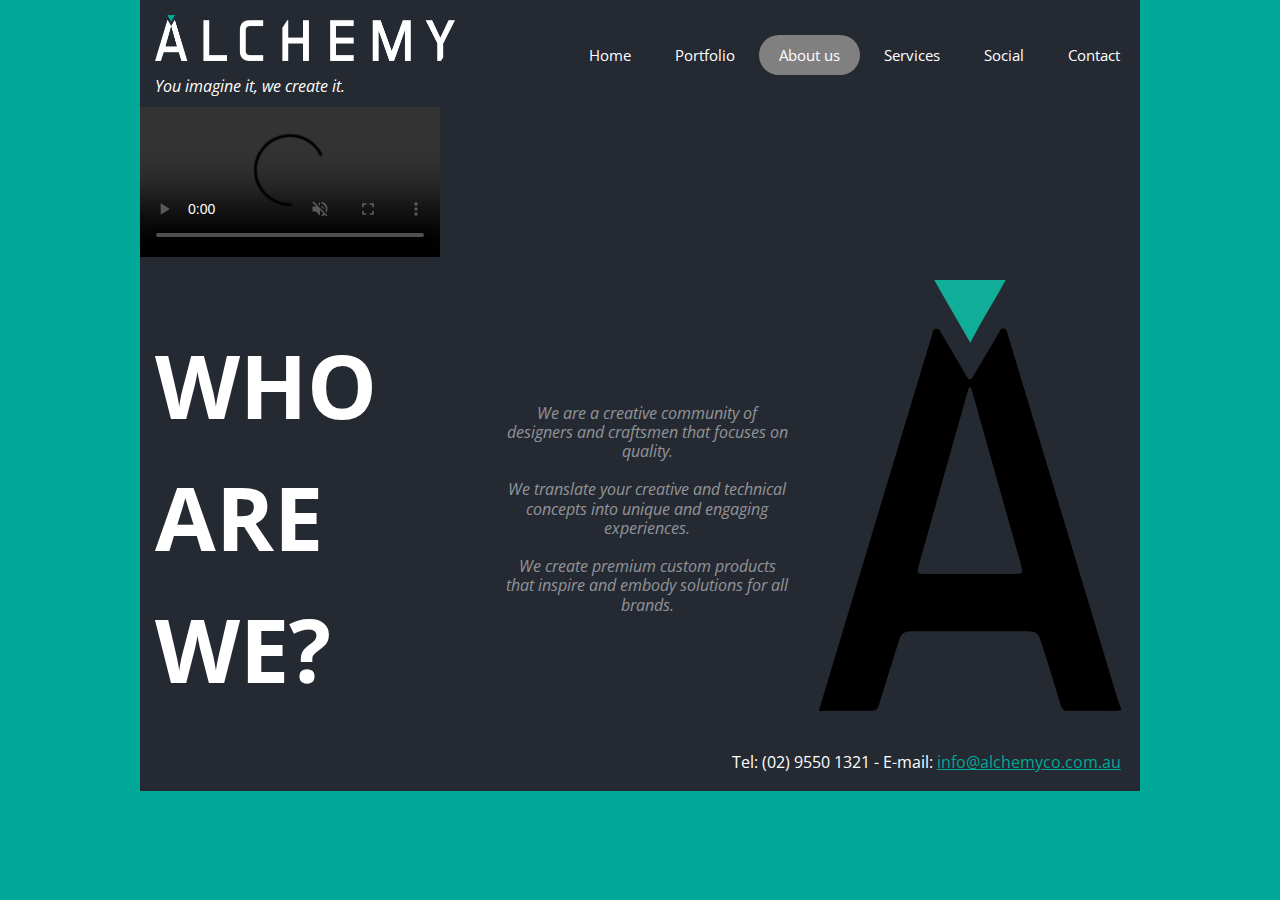
==== about.html @ d2a10054 "contact" ====
<!DOCTYPE html>
<html lang="en">
<head>
    <meta charset="UTF-8">
    <meta http-equiv="X-UA-Compatible" content="IE=edge">
    <meta name="viewport" content="width=device-width, initial-scale=1.0">
    <title>Alchemy- You imagine it,we create it. </title>
    <link rel="stylesheet" href="css/alchemy.css">
    <link rel="stylesheet" href="css/normalize.css">
    <link rel="preconnect" href="https://fonts.googleapis.com">
    <link rel="preconnect" href="https://fonts.gstatic.com" crossorigin>
    <link href="https://fonts.googleapis.com/css2?family=Open+Sans:wght@300;400;700&display=swap" rel="stylesheet">

</head>
<body>
    <header class="holder wrapper">
        <div  >
            <div class="logo">
             <img src="img/home/Alchemy-lock-up.png" width="300" alt="Alchemy logo">
             <h1>You imagine it, we create it.</h1>
            </div>
            <nav class="nav-box">
                <a href="index.html">Home</a>
                <a href="portfolio.html">Portfolio</a>
                <a  class="active" href="about.html">About us</a>
                <a href="services.html">Services</a>
                <a href="social.html">Social</a>
                <a href="contact.html">Contact</a>
            </nav>
        </div>
    </header>

<main class="holder wrapper">
        <div class="homevideo">
            <video class="video" controls autoplay muted >
                <source src="img/home/1286756359.mp4" type="video/mp4">
            </video>
        </div>
        <div class="columnas">
            <div class="hometext left">
                <h1>WHO ARE WE?</h1>
                <p> We are a creative community of designers and craftsmen that focuses on quality.
                    
                    <br><br>We translate your creative and technical concepts into unique and engaging experiences.
                    
                    <br><br>We create premium custom products that inspire and embody solutions for all brands.</p>
                
            </div>
            <div class="monogram right">
                <img src="img/home/Asset 1.svg" alt="Alchemy monogram">
            </div>
        </div>
        
</main>

<footer>
    <div class="holder wrapper">
        <p> Tel: (02) 9550 1321 - E-mail: <a target="_blank" href="https://mail.google.com/mail/u/0/#inbox?compose=new">info@alchemyco.com.au</a></p>
    </div>
</footer>
<script src="js/javascript.js"></script>
</body>
</html>
---- css/alchemy.css ----
*{margin: 0; padding: 0;}

body{
    width:auto;
    background: #00a997;
    font-family: 'Open Sans', sans-serif;
    }

header{
    width:100%;
    max-height: 300px;
    overflow: hidden;
    background: #252932;
    margin-bottom: 20px;

}

.holder{
    background-color: #252932;
}

.wrapper{
    width: 90%;
    max-width: 1000px;
    margin:auto;
    overflow: hidden;
}

header .logo{
    float:left;
    line-height: 20px;
}

header .logo img{
    padding: 15px 0 0 15px;
   
}

header h1{
    padding: 0 0 0 15px;
    font-family: 'Open Sans', sans-serif;
    color: white;
    font-size: 1em;
    font-style: italic;
    font-weight: normal;

    
   
}

.nav-box{
    margin-top: 35px;
}

header nav{
    float:right;
    margin-bottom: 2em;
    line-height: 25px;
}

header nav a{
    display: inline-block;
    color: white;
    text-decoration: none;
    text-align: center;
    padding: 10px 20px;
    line-height: normal;
    font-size: 15px;
    font-weight:normal;
}
header nav a:hover{
    background-color: #00a997;
    border-radius: 50px;
}

.active{
    background-color: gray;
    border-radius: 50px;
}

.video{
    top: 50%;
    left: 50%;
    max-width: 100%;
    min-width: 100%;
    width: auto;
    height: auto;
    z-index: -100;
    transition: 1.5s opacity;
    margin-top: 0;
}

.homevideo{
    object-fit: contain;
    display:inline-block;
    vertical-align: baseline;
    padding-bottom:0;
    margin-bottom: 0;
}

.columnas{
    column-count: 3;
    column-gap: 3em;
    column-width: 140px;
}

.hometext{
    color: #ffffff;
    font-family: 'Open Sans', sans-serif;
    padding: 0 0 0 15px ;
}

.hometext > h1{
    column-span: all;
    font-size: 5.5em;
   line-height: 150%;

}

.hometext >p{
    column-span: all;
    line-height: 120%;
    font-size: 1em;
    padding-top: 50%;
    font-style: italic;
    color:  rgba(255, 255, 255, 0.5);
    text-align: center;
}

.left{
    float:left;
}

.right{
    width: 100%;
    float:right;
}

.monogram{
    display: block;
    padding: 1.2em;

}

footer{
    width: 100%;
    height: auto;
    color:white;
    text-align: end;
}
footer >div >p{
    padding: 1.2em;
}
footer >div >p >a{
    color: #00a997;
}
/* *************************PORTFOLIO********************************** */

.cuadrado{
  
    column-count: 2;
    padding: 0.5em;
    margin: 0.5em;;
    border: solid 5px rgb(255, 255, 255);
    background-color: #00a997;
    height: 100px;

}
.cuadrado >h2{
    line-height: 100px;
    background: #00a997;
    font-size: 3em;
    color:#ffffff;
    text-align: center;
}

.cuadrado > p{
    height: 100px;
    padding: 1.5em;
    color:#252932;
    font-weight: bold;
    font-style: italic;
    
}
.container{
display:flex;
flex-flow: row wrap;

}

.foto{
    display:inline-block;
    position: relative;
    text-align: center;
}

.foto>img{
    
    width: 500px;
    height:400px; 
}

.centrado{
    position:absolute;
    top: 50%;
    left:50%;
    transform: translate(-50%, -50%);
    color:#ffffff;
    font-family: 'Open Sans', sans-serif;
    font-size: 1.5em;
    text-shadow: 2px 3px #252932;
}

.centrado > p{
    font-size: 0.8em;
}

/* Contact */

.columns{
   column-count: 2;
   padding: 2em 2em;
   font-family: 'Raleway', sans-serif !important;
   font-size: 14px;
   line-height: 24px;

}

.leftColumn{
    padding-left: 53%;
    border-right: 1px solid #00a997;
    color:white;
    list-style: none;
}
.rightColumn{
    color:white;
}
.rightColumn>ul{
    list-style: none;
}
.leftColumn>ul{
    list-style: none;
}
.leftColumn>ul>li>a{
    color: #ffffff;
}
.form{
    display: flex;
    flex-direction: column;
    font-family: 'Raleway', sans-serif !important;
    margin: 2em;


}
.form>input{
    border-style:double;
    padding: 0.5em;
    background-color: #252932;
    border-color: gray;
    color:rgba(255, 255, 255, 0.2);
}


#coment{
    padding: 0.5em;
    background-color: #252932 ;
    border-color: gray;
    color:rgba(255, 255, 255, 0.2);
}
.form textarea{
    height: 10em;
    resize: none;
    margin-bottom: 2em;
}
#send{

    margin-left: 50%;
    color: #ffffff;
    width:70px;
    text-align: center;
    border-style:double;
}
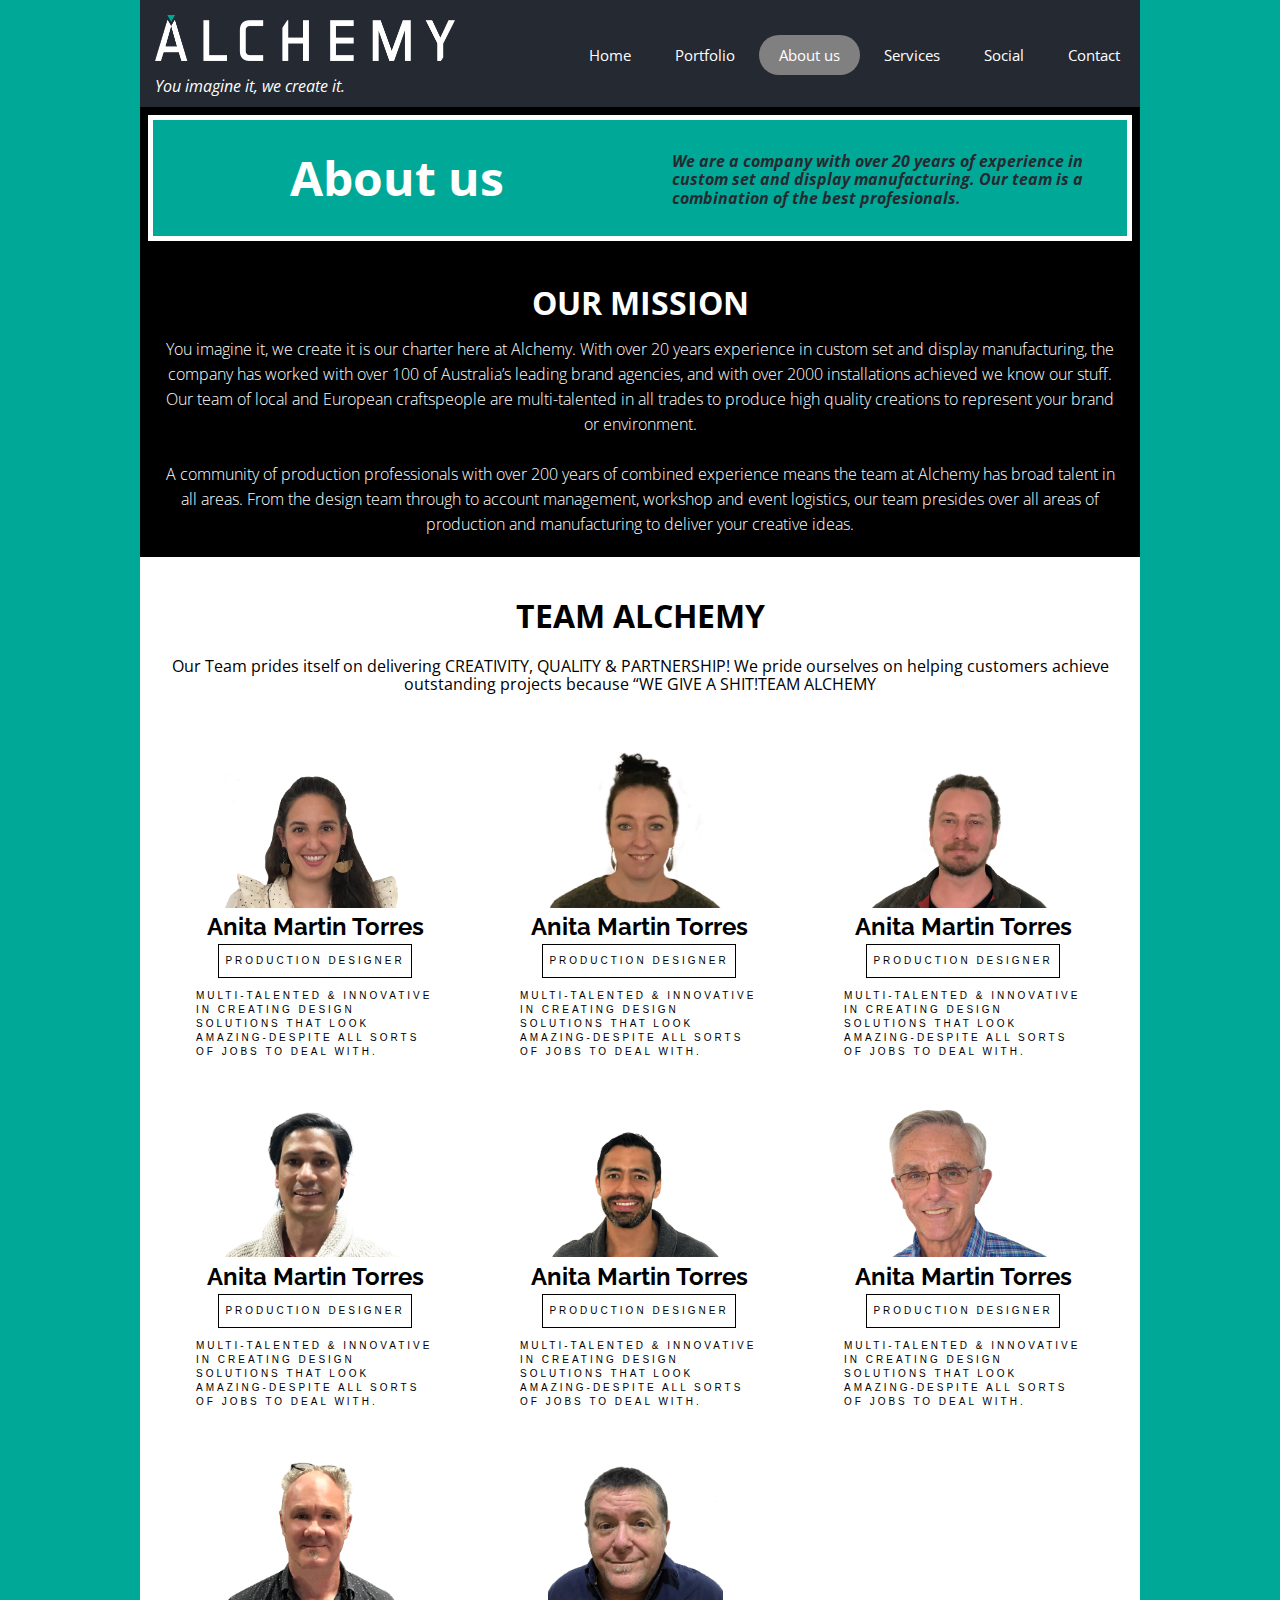
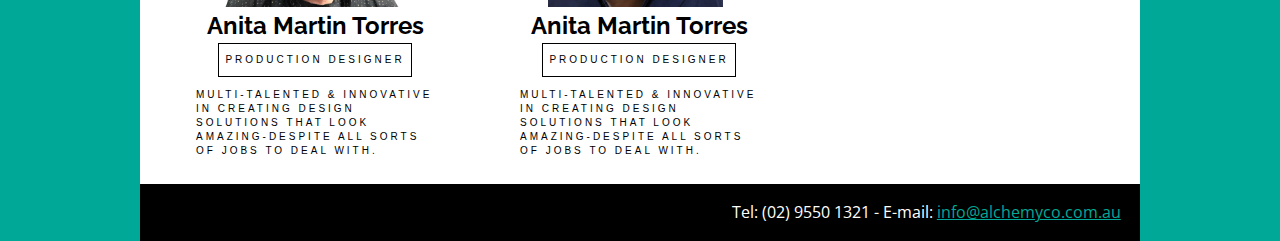
==== commit 1d3d6b55: "aditional" ====
--- a/about.html
+++ b/about.html
@@ -9,8 +9,7 @@
     <link rel="stylesheet" href="css/normalize.css">
     <link rel="preconnect" href="https://fonts.googleapis.com">
     <link rel="preconnect" href="https://fonts.gstatic.com" crossorigin>
-    <link href="https://fonts.googleapis.com/css2?family=Open+Sans:wght@300;400;700&display=swap" rel="stylesheet">
-
+    <link href="https://fonts.googleapis.com/css2?family=Open+Sans:wght@300;400;700&family=Raleway:wght@100;300;400;600&display=swap" rel="stylesheet">
 </head>
 <body>
     <header class="holder wrapper">
@@ -30,31 +29,94 @@
         </div>
     </header>
 
-<main class="holder wrapper">
-        <div class="homevideo">
-            <video class="video" controls autoplay muted >
-                <source src="img/home/1286756359.mp4" type="video/mp4">
-            </video>
+<main class="holder wrapper back">
+    <div  class="cuadrado ">
+        <h2>About us</h2>
+        <p>We are a company with over 20 years of experience  in custom set and display manufacturing. Our team is a combination of the best profesionals.</p>
+    </div>
+<div class="mision">
+    <h1>OUR MISSION</h1>
+    <p><span>You imagine it, we create it</span> is our charter here at Alchemy. With over 20 years experience in custom set and display manufacturing, the company has worked with over 100 of Australia’s leading brand agencies, and with over 2000 installations achieved we know our stuff. Our team of local and European craftspeople are multi-talented in all trades to produce high quality creations to represent your brand or environment.</p><br>
+    <p>A community of production professionals with over 200 years of combined experience means the team at Alchemy has broad talent in all areas. From the design team through to account management, workshop and event logistics, our team presides over all areas of production and manufacturing to deliver your creative ideas.</p> 
+</div>
+<section>
+        <h1>TEAM ALCHEMY</h1>
+    <p>Our Team prides itself on delivering CREATIVITY, QUALITY & PARTNERSHIP! We pride ourselves on helping customers achieve outstanding projects because “WE GIVE A SHIT!TEAM ALCHEMY</p><br>
+    
+</section>
+<div class="team">
+    <div class="people">
+        <img src="img/About/ani2.png" alt="img01">
+        <div class="text">
+            <h2>Anita Martin Torres</h2>
+            <h6>Production Designer</h6>
+            <p>Multi-talented &amp; innovative in creating design solutions that look amazing-despite all sorts of jobs to deal with.</p>
         </div>
-        <div class="columnas">
-            <div class="hometext left">
-                <h1>WHO ARE WE?</h1>
-                <p> We are a creative community of designers and craftsmen that focuses on quality.
-                    
-                    <br><br>We translate your creative and technical concepts into unique and engaging experiences.
-                    
-                    <br><br>We create premium custom products that inspire and embody solutions for all brands.</p>
-                
-            </div>
-            <div class="monogram right">
-                <img src="img/home/Asset 1.svg" alt="Alchemy monogram">
-            </div>
+    </div>
+    <div class="people">
+        <img src="img/About/BEC2.png" alt="img01">
+        <div class="text">
+            <h2>Anita Martin Torres</h2>
+            <h6>Production Designer</h6>
+            <p>Multi-talented &amp; innovative in creating design solutions that look amazing-despite all sorts of jobs to deal with.</p>
         </div>
-        
+    </div>
+    <div class="people">
+        <img src="img/About/CHARLY3.png" alt="img01">
+        <div class="text">
+            <h2>Anita Martin Torres</h2>
+            <h6>Production Designer</h6>
+            <p>Multi-talented &amp; innovative in creating design solutions that look amazing-despite all sorts of jobs to deal with.</p>
+        </div>
+    </div>
+    <div class="people">
+        <img src="img/About/Diego2-1.png" alt="img01">
+        <div class="text">
+            <h2>Anita Martin Torres</h2>
+            <h6>Production Designer</h6>
+            <p>Multi-talented &amp; innovative in creating design solutions that look amazing-despite all sorts of jobs to deal with.</p>
+        </div>
+    </div>
+    <div class="people">
+        <img src="img/About/jaime2.png" alt="img01">
+        <div class="text">
+            <h2>Anita Martin Torres</h2>
+            <h6>Production Designer</h6>
+            <p>Multi-talented &amp; innovative in creating design solutions that look amazing-despite all sorts of jobs to deal with.</p>
+        </div>
+    </div>
+    <div class="people">
+        <img src="img/About/JC1.png" alt="img01">
+        <div class="text">
+            <h2>Anita Martin Torres</h2>
+            <h6>Production Designer</h6>
+            <p>Multi-talented &amp; innovative in creating design solutions that look amazing-despite all sorts of jobs to deal with.</p>
+        </div>
+    </div>
+    <div class="people">
+        <img src="img/About/MATT2.png" alt="img01">
+        <div class="text">
+            <h2>Anita Martin Torres</h2>
+            <h6>Production Designer</h6>
+            <p>Multi-talented &amp; innovative in creating design solutions that look amazing-despite all sorts of jobs to deal with.</p>
+        </div>
+    </div>
+    <div class="people">
+        <img src="img/About/Tony.png" alt="img01">
+        <div class="text">
+            <h2>Anita Martin Torres</h2>
+            <h6>Production Designer</h6>
+            <p>Multi-talented &amp; innovative in creating design solutions that look amazing-despite all sorts of jobs to deal with.</p>
+        </div>
+    </div>
+
+
+    
+</div>
 </main>
 
 <footer>
-    <div class="holder wrapper">
+    <div class="holder wrapper  back">
         <p> Tel: (02) 9550 1321 - E-mail: <a target="_blank" href="https://mail.google.com/mail/u/0/#inbox?compose=new">info@alchemyco.com.au</a></p>
     </div>
 </footer>
--- a/css/alchemy.css
+++ b/css/alchemy.css
@@ -157,7 +157,7 @@
 /* *************************PORTFOLIO********************************** */
 
 .cuadrado{
-  
+    display: block;
     column-count: 2;
     padding: 0.5em;
     margin: 0.5em;;
@@ -279,4 +279,101 @@
     width:70px;
     text-align: center;
     border-style:double;
+}
+
+/* about */
+
+
+.mision{
+    color: white;
+    padding: 2%;
+    text-align: center;
+    font-weight: 200;
+    line-height: 25px;
+    background-color: black;
+}
+section{
+    background-color: white;
+    text-align: center;
+    padding: 2%;
+}
+.team{
+    display: flexbox;
+    flex-flow: row wrap;
+    background-color: white;
+    width: 100%;
+    height: 100%;
+
+
+
+}
+.people{
+    display:inline-block;
+    width: 25%;
+    padding: 2%;
+    margin-left:30px;
+ 
+
+
+}
+.people>img{
+    max-width: 70%;
+    padding-left: 13.5%;
+
+
+}
+.text{
+    padding: 0;
+    font-family: 'Raleway', sans-serif;
+    line-height: 200%;
+text-align: center;
+   
+
+}
+.text>h6{
+    display: inline-flex;
+    font-family: 'Montserrat', sans-serif;
+    font-weight: 400;
+    font-size: 10px;
+    letter-spacing: 3px;
+    line-height: 20px;
+    text-transform: uppercase;
+    border: solid 1px black ;
+    padding:6px; 
+}
+
+.text>p{
+    
+    display: inline-flex;
+    font-family: 'Montserrat', sans-serif;
+    font-weight: 100;
+    font-size: 10px;
+    letter-spacing: 3px;
+    line-height: 140%;
+    text-transform: uppercase;
+    padding:6px;
+    text-align:start;
+}
+
+.back{
+    background-color: black;
+}
+/* services */
+
+.container-services{
+    display:inline-flex;
+    flex-flow: row wrap;
+    align-content: center;
+}
+.foto-services{
+    align-items: center;
+    max-width: 30%;
+    max-height: 30%;
+    flex-grow: ;
+}
+.foto-services>img{
+    max-width: 100%;
+}
+.texto-services{
+color:white;
 }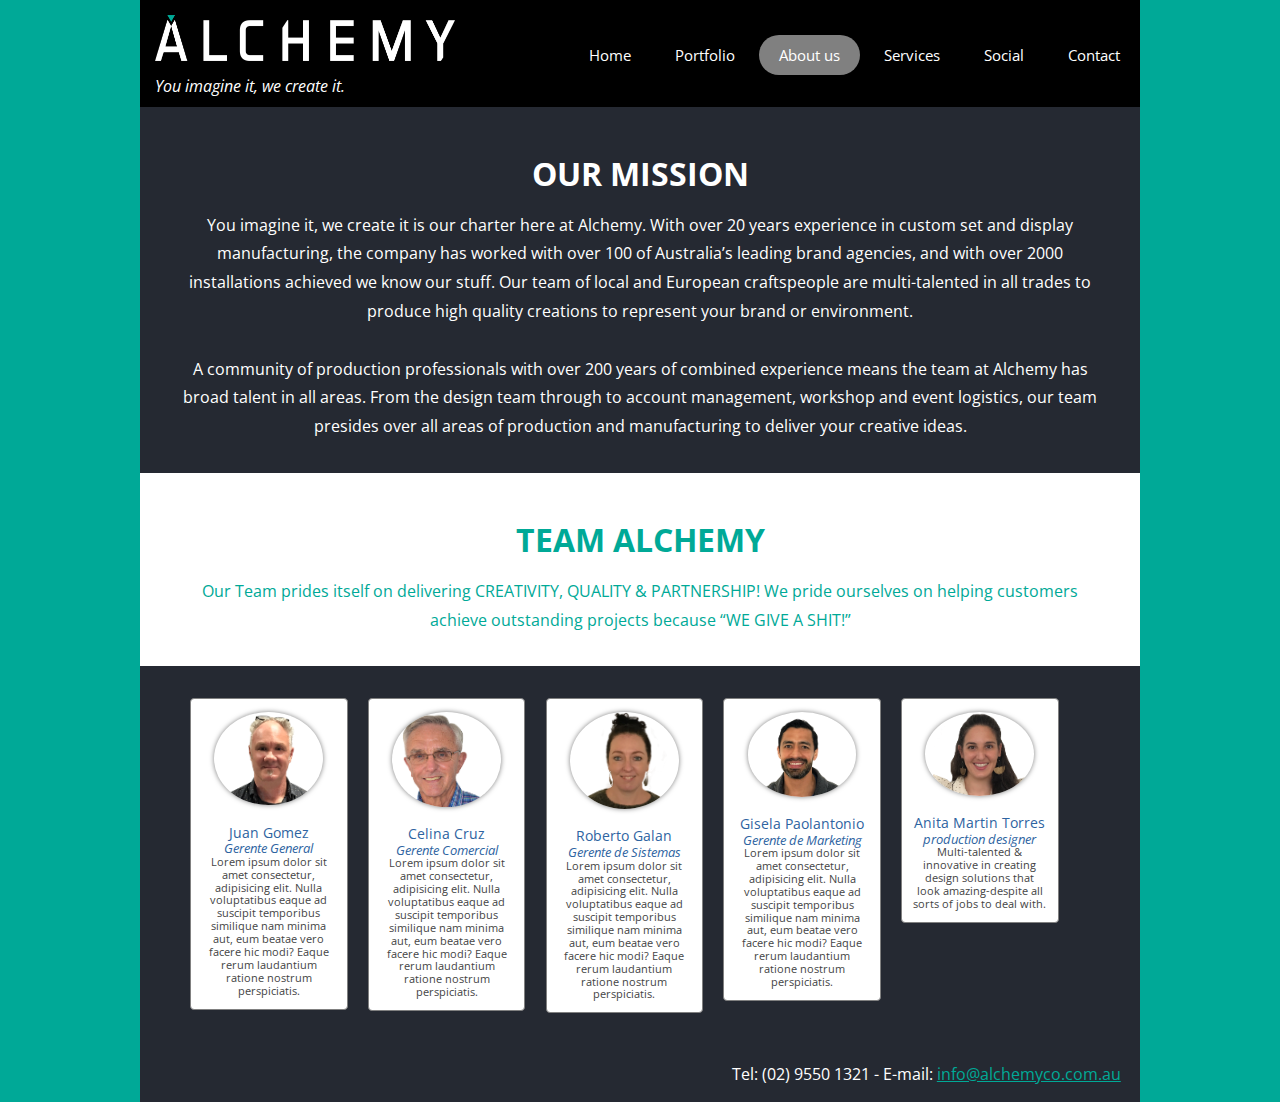
==== commit 4d71a5cf: "Version casa" ====
--- a/about.html
+++ b/about.html
@@ -9,11 +9,12 @@
     <link rel="stylesheet" href="css/normalize.css">
     <link rel="preconnect" href="https://fonts.googleapis.com">
     <link rel="preconnect" href="https://fonts.gstatic.com" crossorigin>
-    <link href="https://fonts.googleapis.com/css2?family=Open+Sans:wght@300;400;700&family=Raleway:wght@100;300;400;600&display=swap" rel="stylesheet">
+    <link href="https://fonts.googleapis.com/css2?family=Open+Sans:wght@300;400;700&display=swap" rel="stylesheet">
+
 </head>
 <body>
-    <header class="holder wrapper">
-        <div  >
+    <header class="wrapper">
+        <div  class="header">
             <div class="logo">
              <img src="img/home/Alchemy-lock-up.png" width="300" alt="Alchemy logo">
              <h1>You imagine it, we create it.</h1>
@@ -29,94 +30,55 @@
         </div>
     </header>
 
-<main class="holder wrapper back">
-    <div  class="cuadrado ">
-        <h2>About us</h2>
-        <p>We are a company with over 20 years of experience  in custom set and display manufacturing. Our team is a combination of the best profesionals.</p>
+<main class="wrapper">
+    <div class="encabezado">
+        <h1>OUR MISSION</h1>
+        <p>You imagine it, we create it is our charter here at Alchemy. With over 20 years experience in custom set and display manufacturing, the company has worked with over 100 of Australia’s leading brand agencies, and with over 2000 installations achieved we know our stuff. Our team of local and European craftspeople are multi-talented in all trades to produce high quality creations to represent your brand or environment.</p>
+        <br><p>A community of production professionals with over 200 years of combined experience means the team at Alchemy has broad talent in all areas. From the design team through to account management, workshop and event logistics, our team presides over all areas of production and manufacturing to deliver your creative ideas.</p>
     </div>
-<div class="mision">
-    <h1>OUR MISSION</h1>
-    <p><span>You imagine it, we create it</span> is our charter here at Alchemy. With over 20 years experience in custom set and display manufacturing, the company has worked with over 100 of Australia’s leading brand agencies, and with over 2000 installations achieved we know our stuff. Our team of local and European craftspeople are multi-talented in all trades to produce high quality creations to represent your brand or environment.</p><br>
-    <p>A community of production professionals with over 200 years of combined experience means the team at Alchemy has broad talent in all areas. From the design team through to account management, workshop and event logistics, our team presides over all areas of production and manufacturing to deliver your creative ideas.</p> 
-</div>
-<section>
+    <section>
         <h1>TEAM ALCHEMY</h1>
-    <p>Our Team prides itself on delivering CREATIVITY, QUALITY & PARTNERSHIP! We pride ourselves on helping customers achieve outstanding projects because “WE GIVE A SHIT!TEAM ALCHEMY</p><br>
-    
-</section>
-<div class="team">
-    <div class="people">
-        <img src="img/About/ani2.png" alt="img01">
-        <div class="text">
-            <h2>Anita Martin Torres</h2>
-            <h6>Production Designer</h6>
+        <P>Our Team prides itself on delivering CREATIVITY, QUALITY & PARTNERSHIP! We pride ourselves on helping customers achieve outstanding projects because “WE GIVE A SHIT!”</P>
+    </section>
+    <div class="personas">
+        <div class="persona">
+            <img src="img/about/MATT2.png" alt="Juan Gomez">
+            <h5>Juan Gomez</h5>
+            <h6>Gerente General</h6>
+            <p>Lorem ipsum dolor sit amet consectetur, adipisicing elit. Nulla voluptatibus eaque ad suscipit temporibus similique nam minima aut, eum beatae vero facere hic modi? Eaque rerum laudantium ratione nostrum perspiciatis.</p>
+        </div>
+        <div class="persona">
+            <img src="img/about/JC1.png" alt="Celina Cruz">
+            <h5>Celina Cruz</h5>
+            <h6>Gerente Comercial</h6>
+            <p>Lorem ipsum dolor sit amet consectetur, adipisicing elit. Nulla voluptatibus eaque ad suscipit temporibus similique nam minima aut, eum beatae vero facere hic modi? Eaque rerum laudantium ratione nostrum perspiciatis.</p>
+        </div>
+        <div class="persona">
+            <img  src="img/about/BEC2.png" alt="Roberto Galan">
+            <h5>Roberto Galan</h5>
+            <h6>Gerente de Sistemas</h6>
+            <p>Lorem ipsum dolor sit amet consectetur, adipisicing elit. Nulla voluptatibus eaque ad suscipit temporibus similique nam minima aut, eum beatae vero facere hic modi? Eaque rerum laudantium ratione nostrum perspiciatis.</p>
+        </div>
+        <div class="persona">
+            <img src="img/about/jaime2.png" alt="Gisela Paolantonio">
+            <h5>Gisela Paolantonio</h5>
+            <h6>Gerente de Marketing</h6>
+            <p>Lorem ipsum dolor sit amet consectetur, adipisicing elit. Nulla voluptatibus eaque ad suscipit temporibus similique nam minima aut, eum beatae vero facere hic modi? Eaque rerum laudantium ratione nostrum perspiciatis.</p>
+        </div>
+        <div class="persona">
+            <img src="img/about/ani2.png" alt="Anita Martin Torres">
+            <h5>Anita Martin Torres</h5>
+            <h6>production designer</h6>
             <p>Multi-talented &amp; innovative in creating design solutions that look amazing-despite all sorts of jobs to deal with.</p>
+            
         </div>
     </div>
-    <div class="people">
-        <img src="img/About/BEC2.png" alt="img01">
-        <div class="text">
-            <h2>Anita Martin Torres</h2>
-            <h6>Production Designer</h6>
-            <p>Multi-talented &amp; innovative in creating design solutions that look amazing-despite all sorts of jobs to deal with.</p>
-        </div>
-    </div>
-    <div class="people">
-        <img src="img/About/CHARLY3.png" alt="img01">
-        <div class="text">
-            <h2>Anita Martin Torres</h2>
-            <h6>Production Designer</h6>
-            <p>Multi-talented &amp; innovative in creating design solutions that look amazing-despite all sorts of jobs to deal with.</p>
-        </div>
-    </div>
-    <div class="people">
-        <img src="img/About/Diego2-1.png" alt="img01">
-        <div class="text">
-            <h2>Anita Martin Torres</h2>
-            <h6>Production Designer</h6>
-            <p>Multi-talented &amp; innovative in creating design solutions that look amazing-despite all sorts of jobs to deal with.</p>
-        </div>
-    </div>
-    <div class="people">
-        <img src="img/About/jaime2.png" alt="img01">
-        <div class="text">
-            <h2>Anita Martin Torres</h2>
-            <h6>Production Designer</h6>
-            <p>Multi-talented &amp; innovative in creating design solutions that look amazing-despite all sorts of jobs to deal with.</p>
-        </div>
-    </div>
-    <div class="people">
-        <img src="img/About/JC1.png" alt="img01">
-        <div class="text">
-            <h2>Anita Martin Torres</h2>
-            <h6>Production Designer</h6>
-            <p>Multi-talented &amp; innovative in creating design solutions that look amazing-despite all sorts of jobs to deal with.</p>
-        </div>
-    </div>
-    <div class="people">
-        <img src="img/About/MATT2.png" alt="img01">
-        <div class="text">
-            <h2>Anita Martin Torres</h2>
-            <h6>Production Designer</h6>
-            <p>Multi-talented &amp; innovative in creating design solutions that look amazing-despite all sorts of jobs to deal with.</p>
-        </div>
-    </div>
-    <div class="people">
-        <img src="img/About/Tony.png" alt="img01">
-        <div class="text">
-            <h2>Anita Martin Torres</h2>
-            <h6>Production Designer</h6>
-            <p>Multi-talented &amp; innovative in creating design solutions that look amazing-despite all sorts of jobs to deal with.</p>
-        </div>
-    </div>
+</main>
 
 
-    
-</div>
-</main>
 
-<footer>
-    <div class="holder wrapper  back">
+<footer class="wrapper">
+    <div>
         <p> Tel: (02) 9550 1321 - E-mail: <a target="_blank" href="https://mail.google.com/mail/u/0/#inbox?compose=new">info@alchemyco.com.au</a></p>
     </div>
 </footer>
--- a/css/alchemy.css
+++ b/css/alchemy.css
@@ -6,17 +6,16 @@
     font-family: 'Open Sans', sans-serif;
     }
 
+main, footer{background: #252932;}
+
+/* *************** nav*************** */
+
 header{
     width:100%;
     max-height: 300px;
     overflow: hidden;
-    background: #252932;
     margin-bottom: 20px;
-
-}
-
-.holder{
-    background-color: #252932;
+    background-color: #000000;
 }
 
 .wrapper{
@@ -77,7 +76,7 @@
     background-color: gray;
     border-radius: 50px;
 }
-
+/* ****************Home********************** */
 .video{
     top: 50%;
     left: 50%;
@@ -157,7 +156,6 @@
 /* *************************PORTFOLIO********************************** */
 
 .cuadrado{
-    display: block;
     column-count: 2;
     padding: 0.5em;
     margin: 0.5em;;
@@ -183,8 +181,8 @@
     
 }
 .container{
-display:flex;
-flex-flow: row wrap;
+    display:flex;
+    flex-flow: row wrap;
 
 }
 
@@ -195,7 +193,6 @@
 }
 
 .foto>img{
-    
     width: 500px;
     height:400px; 
 }
@@ -215,7 +212,7 @@
     font-size: 0.8em;
 }
 
-/* Contact */
+/* ***************Contact ***********************/
 
 .columns{
    column-count: 2;
@@ -281,99 +278,78 @@
     border-style:double;
 }
 
-/* about */
-
-
-.mision{
-    color: white;
-    padding: 2%;
-    text-align: center;
-    font-weight: 200;
-    line-height: 25px;
-    background-color: black;
-}
+/* **********About us************* */
+
+.encabezado{
+    background-color: #252932;
+    color: #ffffff;
+    text-align: center;
+    padding: 2em;
+    line-height: 1.8em;
+}
+
 section{
-    background-color: white;
-    text-align: center;
-    padding: 2%;
-}
-.team{
-    display: flexbox;
-    flex-flow: row wrap;
-    background-color: white;
-    width: 100%;
-    height: 100%;
-
-
-
-}
-.people{
-    display:inline-block;
-    width: 25%;
-    padding: 2%;
-    margin-left:30px;
- 
-
-
-}
-.people>img{
+    background-color: #ffffff;
+    color: #00a997;
+    text-align: center;
+    padding: 2em;
+    line-height: 1.8em;
+}
+
+.personas{
+    overflow: hidden;
+    padding: 2em 5%;
+
+}
+
+.persona{
+    width: 17.5%;
+    border:1px solid gray;
+    background-color: #ffffff;
+    border-radius: 0.25em;
+    float:left;
+    margin-left: 2.25%;
+    box-sizing: border-box;
+}
+
+.persona{
+    text-align: center;
+}
+
+.persona img{
+    border-radius: 50%;
+    box-shadow: 0 0 5px rgba(0,0,0,0.5);
+    margin:  0.8em 0 1em;
     max-width: 70%;
-    padding-left: 13.5%;
-
-
-}
-.text{
-    padding: 0;
-    font-family: 'Raleway', sans-serif;
-    line-height: 200%;
-text-align: center;
-   
-
-}
-.text>h6{
-    display: inline-flex;
-    font-family: 'Montserrat', sans-serif;
-    font-weight: 400;
-    font-size: 10px;
-    letter-spacing: 3px;
-    line-height: 20px;
-    text-transform: uppercase;
-    border: solid 1px black ;
-    padding:6px; 
-}
-
-.text>p{
-    
-    display: inline-flex;
-    font-family: 'Montserrat', sans-serif;
-    font-weight: 100;
-    font-size: 10px;
-    letter-spacing: 3px;
-    line-height: 140%;
-    text-transform: uppercase;
-    padding:6px;
-    text-align:start;
-}
-
-.back{
-    background-color: black;
-}
-/* services */
-
-.container-services{
-    display:inline-flex;
-    flex-flow: row wrap;
-    align-content: center;
-}
-.foto-services{
-    align-items: center;
-    max-width: 30%;
-    max-height: 30%;
-    flex-grow: ;
-}
-.foto-services>img{
-    max-width: 100%;
-}
-.texto-services{
-color:white;
-}+}
+
+.persona .imgrotate{
+transform: scaleX(-1);
+}
+
+.persona h5, h6{
+    text-align: center;
+    font-weight: normal;
+    color: #2e64a1;
+    margin: 0;
+}
+
+.persona h5{
+    font-size: 0.9em;
+}
+
+.persona h6{
+    font-size: 0.8em;
+    font-style: italic;
+}
+
+.persona p{
+    font-size: 0.7em;
+    color: #444;
+    margin: 0 1em 1em;
+}
+
+.persona:first-child{
+    margin-left: 0;
+}
+
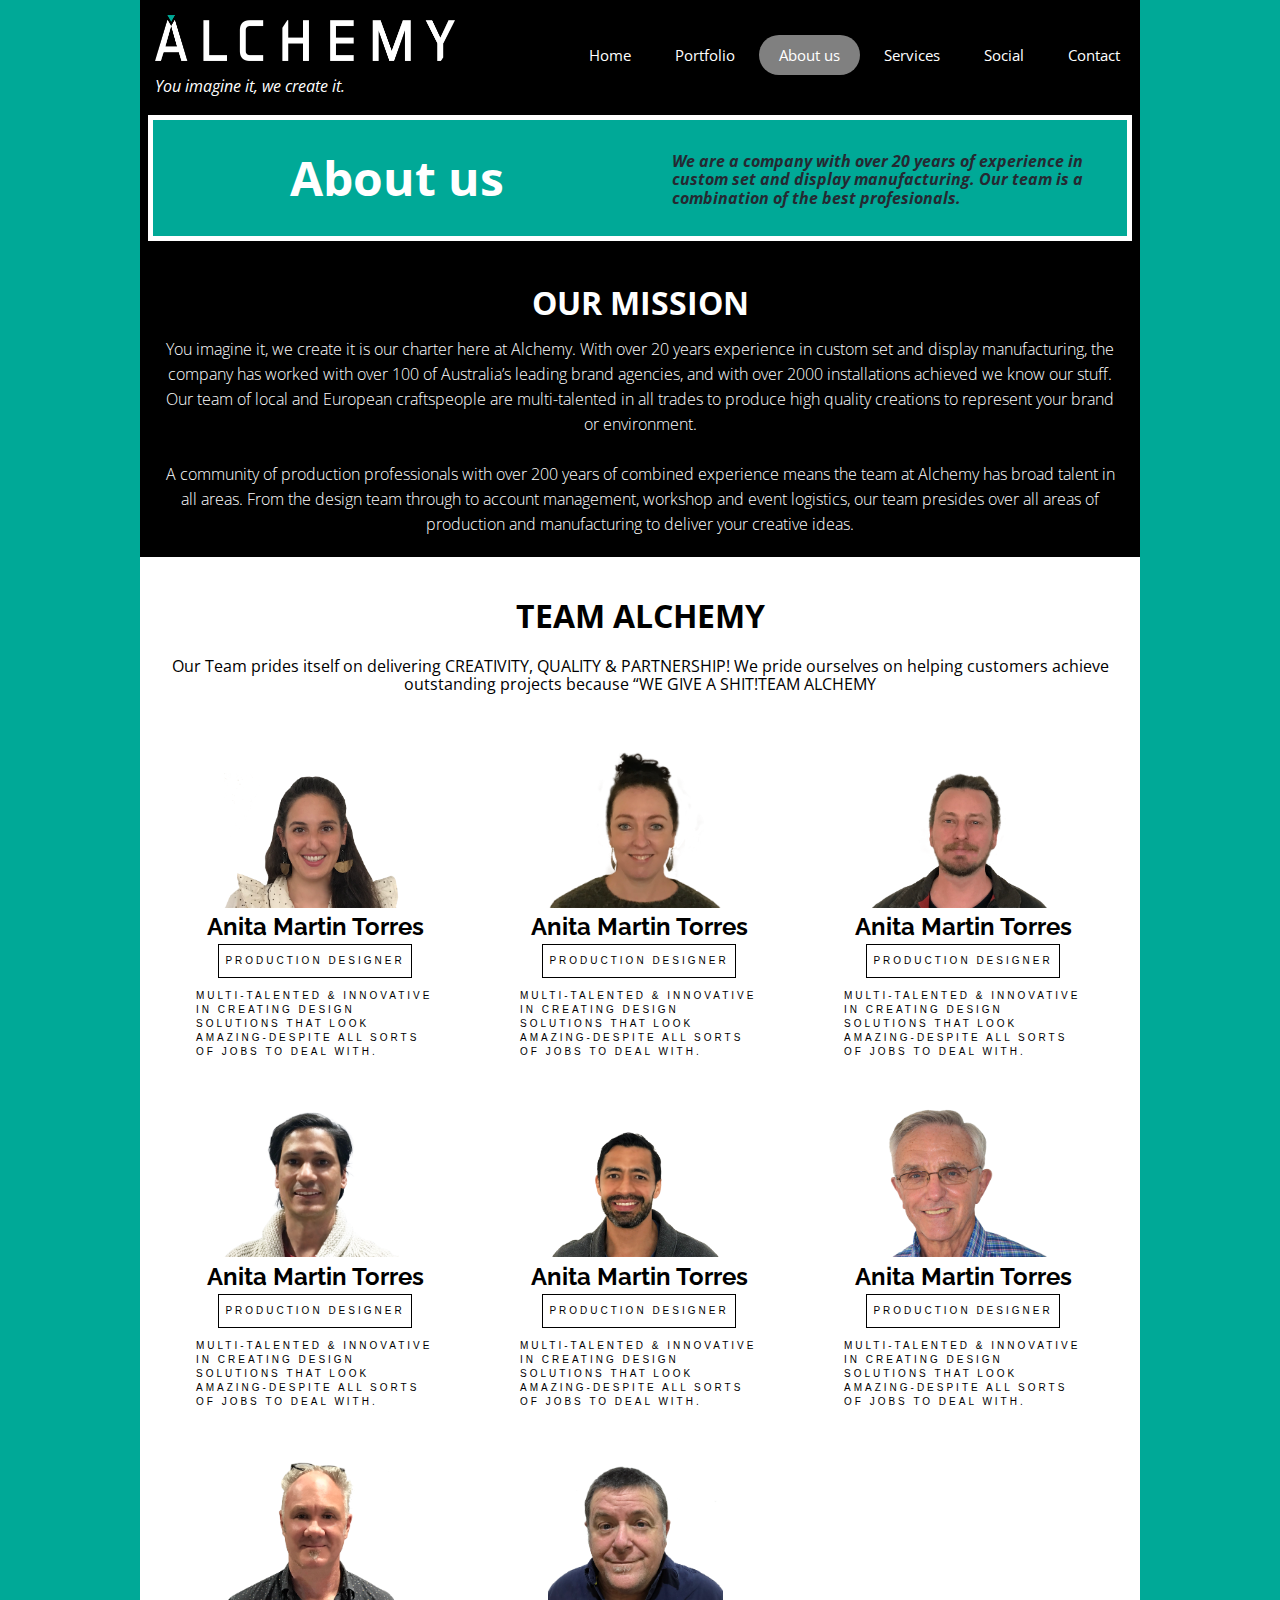
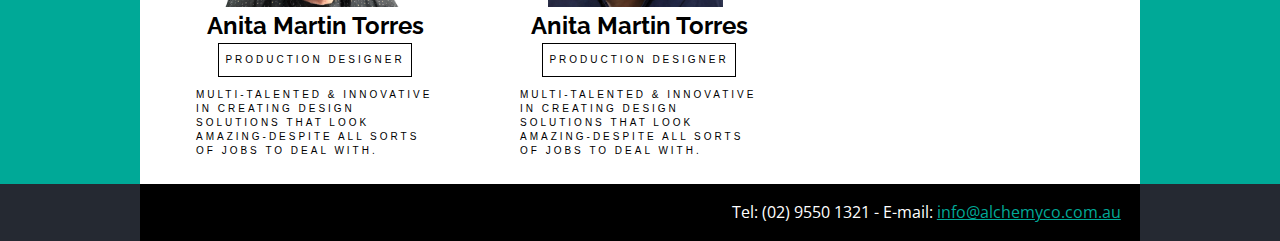
==== commit 61fe63ab: "Merge branch 'main' of https://github.com/DIegoRCA/Web-Site-Alchemy" ====
--- a/about.html
+++ b/about.html
@@ -9,8 +9,7 @@
     <link rel="stylesheet" href="css/normalize.css">
     <link rel="preconnect" href="https://fonts.googleapis.com">
     <link rel="preconnect" href="https://fonts.gstatic.com" crossorigin>
-    <link href="https://fonts.googleapis.com/css2?family=Open+Sans:wght@300;400;700&display=swap" rel="stylesheet">
-
+    <link href="https://fonts.googleapis.com/css2?family=Open+Sans:wght@300;400;700&family=Raleway:wght@100;300;400;600&display=swap" rel="stylesheet">
 </head>
 <body>
     <header class="wrapper">
@@ -30,55 +29,94 @@
         </div>
     </header>
 
-<main class="wrapper">
-    <div class="encabezado">
-        <h1>OUR MISSION</h1>
-        <p>You imagine it, we create it is our charter here at Alchemy. With over 20 years experience in custom set and display manufacturing, the company has worked with over 100 of Australia’s leading brand agencies, and with over 2000 installations achieved we know our stuff. Our team of local and European craftspeople are multi-talented in all trades to produce high quality creations to represent your brand or environment.</p>
-        <br><p>A community of production professionals with over 200 years of combined experience means the team at Alchemy has broad talent in all areas. From the design team through to account management, workshop and event logistics, our team presides over all areas of production and manufacturing to deliver your creative ideas.</p>
+<main class="holder wrapper back">
+    <div  class="cuadrado ">
+        <h2>About us</h2>
+        <p>We are a company with over 20 years of experience  in custom set and display manufacturing. Our team is a combination of the best profesionals.</p>
     </div>
-    <section>
+<div class="mision">
+    <h1>OUR MISSION</h1>
+    <p><span>You imagine it, we create it</span> is our charter here at Alchemy. With over 20 years experience in custom set and display manufacturing, the company has worked with over 100 of Australia’s leading brand agencies, and with over 2000 installations achieved we know our stuff. Our team of local and European craftspeople are multi-talented in all trades to produce high quality creations to represent your brand or environment.</p><br>
+    <p>A community of production professionals with over 200 years of combined experience means the team at Alchemy has broad talent in all areas. From the design team through to account management, workshop and event logistics, our team presides over all areas of production and manufacturing to deliver your creative ideas.</p> 
+</div>
+<section>
         <h1>TEAM ALCHEMY</h1>
-        <P>Our Team prides itself on delivering CREATIVITY, QUALITY & PARTNERSHIP! We pride ourselves on helping customers achieve outstanding projects because “WE GIVE A SHIT!”</P>
-    </section>
-    <div class="personas">
-        <div class="persona">
-            <img src="img/about/MATT2.png" alt="Juan Gomez">
-            <h5>Juan Gomez</h5>
-            <h6>Gerente General</h6>
-            <p>Lorem ipsum dolor sit amet consectetur, adipisicing elit. Nulla voluptatibus eaque ad suscipit temporibus similique nam minima aut, eum beatae vero facere hic modi? Eaque rerum laudantium ratione nostrum perspiciatis.</p>
-        </div>
-        <div class="persona">
-            <img src="img/about/JC1.png" alt="Celina Cruz">
-            <h5>Celina Cruz</h5>
-            <h6>Gerente Comercial</h6>
-            <p>Lorem ipsum dolor sit amet consectetur, adipisicing elit. Nulla voluptatibus eaque ad suscipit temporibus similique nam minima aut, eum beatae vero facere hic modi? Eaque rerum laudantium ratione nostrum perspiciatis.</p>
-        </div>
-        <div class="persona">
-            <img  src="img/about/BEC2.png" alt="Roberto Galan">
-            <h5>Roberto Galan</h5>
-            <h6>Gerente de Sistemas</h6>
-            <p>Lorem ipsum dolor sit amet consectetur, adipisicing elit. Nulla voluptatibus eaque ad suscipit temporibus similique nam minima aut, eum beatae vero facere hic modi? Eaque rerum laudantium ratione nostrum perspiciatis.</p>
-        </div>
-        <div class="persona">
-            <img src="img/about/jaime2.png" alt="Gisela Paolantonio">
-            <h5>Gisela Paolantonio</h5>
-            <h6>Gerente de Marketing</h6>
-            <p>Lorem ipsum dolor sit amet consectetur, adipisicing elit. Nulla voluptatibus eaque ad suscipit temporibus similique nam minima aut, eum beatae vero facere hic modi? Eaque rerum laudantium ratione nostrum perspiciatis.</p>
-        </div>
-        <div class="persona">
-            <img src="img/about/ani2.png" alt="Anita Martin Torres">
-            <h5>Anita Martin Torres</h5>
-            <h6>production designer</h6>
+    <p>Our Team prides itself on delivering CREATIVITY, QUALITY & PARTNERSHIP! We pride ourselves on helping customers achieve outstanding projects because “WE GIVE A SHIT!TEAM ALCHEMY</p><br>
+    
+</section>
+<div class="team">
+    <div class="people">
+        <img src="img/About/ani2.png" alt="img01">
+        <div class="text">
+            <h2>Anita Martin Torres</h2>
+            <h6>Production Designer</h6>
             <p>Multi-talented &amp; innovative in creating design solutions that look amazing-despite all sorts of jobs to deal with.</p>
-            
         </div>
     </div>
+    <div class="people">
+        <img src="img/About/BEC2.png" alt="img01">
+        <div class="text">
+            <h2>Anita Martin Torres</h2>
+            <h6>Production Designer</h6>
+            <p>Multi-talented &amp; innovative in creating design solutions that look amazing-despite all sorts of jobs to deal with.</p>
+        </div>
+    </div>
+    <div class="people">
+        <img src="img/About/CHARLY3.png" alt="img01">
+        <div class="text">
+            <h2>Anita Martin Torres</h2>
+            <h6>Production Designer</h6>
+            <p>Multi-talented &amp; innovative in creating design solutions that look amazing-despite all sorts of jobs to deal with.</p>
+        </div>
+    </div>
+    <div class="people">
+        <img src="img/About/Diego2-1.png" alt="img01">
+        <div class="text">
+            <h2>Anita Martin Torres</h2>
+            <h6>Production Designer</h6>
+            <p>Multi-talented &amp; innovative in creating design solutions that look amazing-despite all sorts of jobs to deal with.</p>
+        </div>
+    </div>
+    <div class="people">
+        <img src="img/About/jaime2.png" alt="img01">
+        <div class="text">
+            <h2>Anita Martin Torres</h2>
+            <h6>Production Designer</h6>
+            <p>Multi-talented &amp; innovative in creating design solutions that look amazing-despite all sorts of jobs to deal with.</p>
+        </div>
+    </div>
+    <div class="people">
+        <img src="img/About/JC1.png" alt="img01">
+        <div class="text">
+            <h2>Anita Martin Torres</h2>
+            <h6>Production Designer</h6>
+            <p>Multi-talented &amp; innovative in creating design solutions that look amazing-despite all sorts of jobs to deal with.</p>
+        </div>
+    </div>
+    <div class="people">
+        <img src="img/About/MATT2.png" alt="img01">
+        <div class="text">
+            <h2>Anita Martin Torres</h2>
+            <h6>Production Designer</h6>
+            <p>Multi-talented &amp; innovative in creating design solutions that look amazing-despite all sorts of jobs to deal with.</p>
+        </div>
+    </div>
+    <div class="people">
+        <img src="img/About/Tony.png" alt="img01">
+        <div class="text">
+            <h2>Anita Martin Torres</h2>
+            <h6>Production Designer</h6>
+            <p>Multi-talented &amp; innovative in creating design solutions that look amazing-despite all sorts of jobs to deal with.</p>
+        </div>
+    </div>
+
+
+    
+</div>
 </main>
 
-
-
-<footer class="wrapper">
-    <div>
+<footer>
+    <div class="holder wrapper  back">
         <p> Tel: (02) 9550 1321 - E-mail: <a target="_blank" href="https://mail.google.com/mail/u/0/#inbox?compose=new">info@alchemyco.com.au</a></p>
     </div>
 </footer>
--- a/css/alchemy.css
+++ b/css/alchemy.css
@@ -156,6 +156,7 @@
 /* *************************PORTFOLIO********************************** */
 
 .cuadrado{
+    display: block;
     column-count: 2;
     padding: 0.5em;
     margin: 0.5em;;
@@ -278,78 +279,99 @@
     border-style:double;
 }
 
-/* **********About us************* */
-
-.encabezado{
-    background-color: #252932;
-    color: #ffffff;
-    text-align: center;
-    padding: 2em;
-    line-height: 1.8em;
-}
-
+/* about */
+
+
+.mision{
+    color: white;
+    padding: 2%;
+    text-align: center;
+    font-weight: 200;
+    line-height: 25px;
+    background-color: black;
+}
 section{
-    background-color: #ffffff;
-    color: #00a997;
-    text-align: center;
-    padding: 2em;
-    line-height: 1.8em;
-}
-
-.personas{
-    overflow: hidden;
-    padding: 2em 5%;
-
-}
-
-.persona{
-    width: 17.5%;
-    border:1px solid gray;
-    background-color: #ffffff;
-    border-radius: 0.25em;
-    float:left;
-    margin-left: 2.25%;
-    box-sizing: border-box;
-}
-
-.persona{
-    text-align: center;
-}
-
-.persona img{
-    border-radius: 50%;
-    box-shadow: 0 0 5px rgba(0,0,0,0.5);
-    margin:  0.8em 0 1em;
+    background-color: white;
+    text-align: center;
+    padding: 2%;
+}
+.team{
+    display: flexbox;
+    flex-flow: row wrap;
+    background-color: white;
+    width: 100%;
+    height: 100%;
+
+
+
+}
+.people{
+    display:inline-block;
+    width: 25%;
+    padding: 2%;
+    margin-left:30px;
+ 
+
+
+}
+.people>img{
     max-width: 70%;
-}
-
-.persona .imgrotate{
-transform: scaleX(-1);
-}
-
-.persona h5, h6{
-    text-align: center;
-    font-weight: normal;
-    color: #2e64a1;
-    margin: 0;
-}
-
-.persona h5{
-    font-size: 0.9em;
-}
-
-.persona h6{
-    font-size: 0.8em;
-    font-style: italic;
-}
-
-.persona p{
-    font-size: 0.7em;
-    color: #444;
-    margin: 0 1em 1em;
-}
-
-.persona:first-child{
-    margin-left: 0;
-}
-
+    padding-left: 13.5%;
+
+
+}
+.text{
+    padding: 0;
+    font-family: 'Raleway', sans-serif;
+    line-height: 200%;
+text-align: center;
+   
+
+}
+.text>h6{
+    display: inline-flex;
+    font-family: 'Montserrat', sans-serif;
+    font-weight: 400;
+    font-size: 10px;
+    letter-spacing: 3px;
+    line-height: 20px;
+    text-transform: uppercase;
+    border: solid 1px black ;
+    padding:6px; 
+}
+
+.text>p{
+    
+    display: inline-flex;
+    font-family: 'Montserrat', sans-serif;
+    font-weight: 100;
+    font-size: 10px;
+    letter-spacing: 3px;
+    line-height: 140%;
+    text-transform: uppercase;
+    padding:6px;
+    text-align:start;
+}
+
+.back{
+    background-color: black;
+}
+/* services */
+
+.container-services{
+    display:inline-flex;
+    flex-flow: row wrap;
+    align-content: center;
+}
+.foto-services{
+    align-items: center;
+    max-width: 30%;
+    max-height: 30%;
+
+}
+.foto-services>img{
+    max-width: 100%;
+}
+.texto-services{
+color:white;
+}
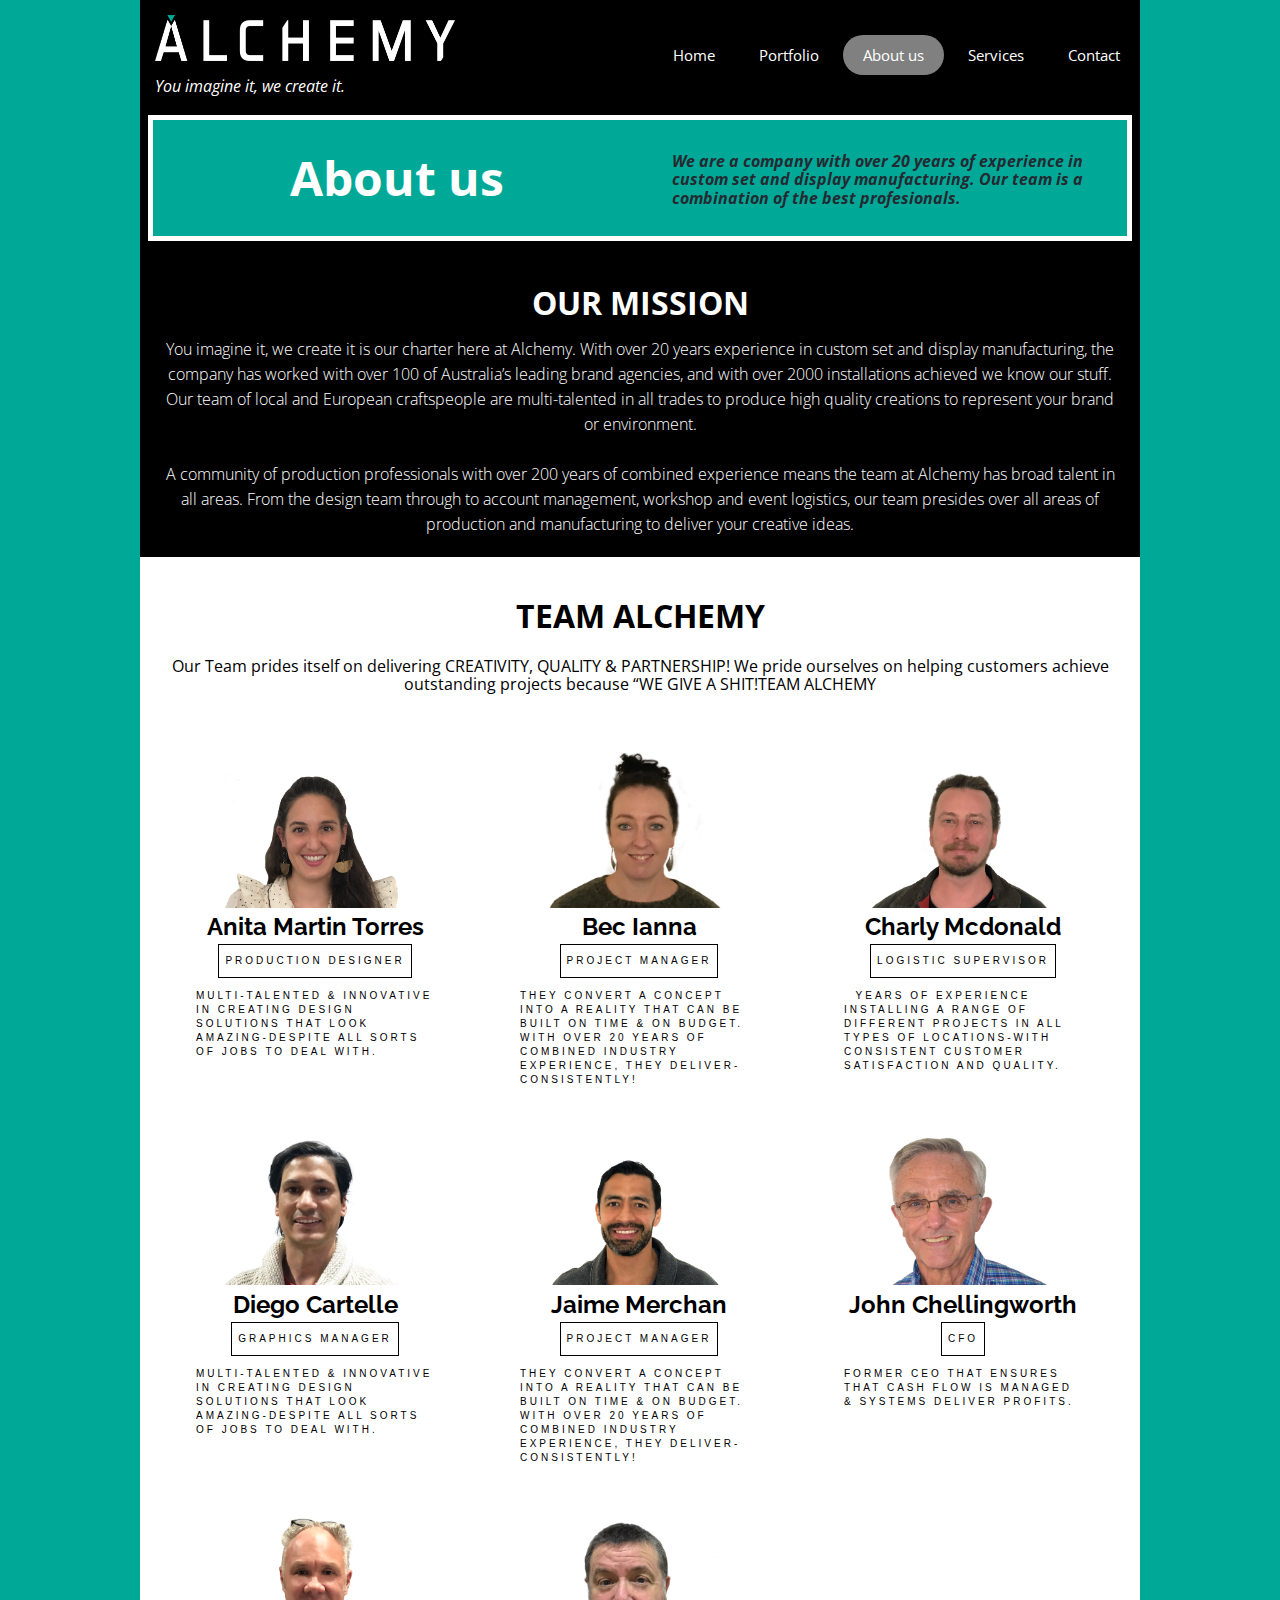
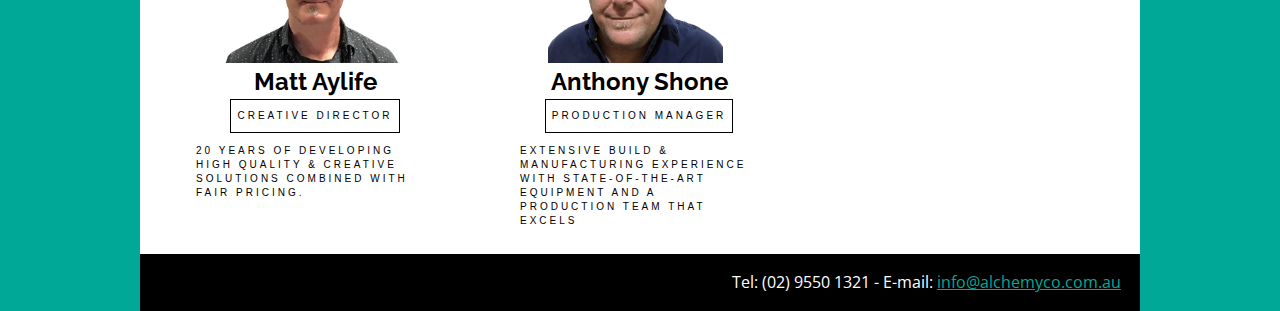
==== commit 7c98be48: "08/02 cambios about" ====
--- a/about.html
+++ b/about.html
@@ -23,7 +23,6 @@
                 <a href="portfolio.html">Portfolio</a>
                 <a  class="active" href="about.html">About us</a>
                 <a href="services.html">Services</a>
-                <a href="social.html">Social</a>
                 <a href="contact.html">Contact</a>
             </nav>
         </div>
@@ -56,57 +55,57 @@
     <div class="people">
         <img src="img/About/BEC2.png" alt="img01">
         <div class="text">
-            <h2>Anita Martin Torres</h2>
-            <h6>Production Designer</h6>
-            <p>Multi-talented &amp; innovative in creating design solutions that look amazing-despite all sorts of jobs to deal with.</p>
+            <h2>Bec Ianna</h2>
+            <h6>Project Manager</h6>
+            <p>They convert a concept into a reality that can be built on time &amp; on budget. With over 20 years of combined industry experience, they deliver-consistently!</p>
         </div>
     </div>
     <div class="people">
         <img src="img/About/CHARLY3.png" alt="img01">
         <div class="text">
-            <h2>Anita Martin Torres</h2>
-            <h6>Production Designer</h6>
-            <p>Multi-talented &amp; innovative in creating design solutions that look amazing-despite all sorts of jobs to deal with.</p>
+            <h2>Charly Mcdonald </h2>
+            <h6>logistic Supervisor</h6>
+            <p>&nbsp;&nbsp;Years of experience installing a range of different projects in all types of locations-with consistent customer satisfaction and quality.</p>
         </div>
     </div>
     <div class="people">
         <img src="img/About/Diego2-1.png" alt="img01">
         <div class="text">
-            <h2>Anita Martin Torres</h2>
-            <h6>Production Designer</h6>
+            <h2>Diego Cartelle</h2>
+            <h6>Graphics Manager</h6>
             <p>Multi-talented &amp; innovative in creating design solutions that look amazing-despite all sorts of jobs to deal with.</p>
         </div>
     </div>
     <div class="people">
         <img src="img/About/jaime2.png" alt="img01">
         <div class="text">
-            <h2>Anita Martin Torres</h2>
-            <h6>Production Designer</h6>
-            <p>Multi-talented &amp; innovative in creating design solutions that look amazing-despite all sorts of jobs to deal with.</p>
+            <h2>Jaime Merchan </h2>
+            <h6>Project Manager</h6>
+            <p>They convert a concept into a reality that can be built on time &amp; on budget. With over 20 years of combined industry experience, they deliver-consistently!</p>
         </div>
     </div>
     <div class="people">
         <img src="img/About/JC1.png" alt="img01">
         <div class="text">
-            <h2>Anita Martin Torres</h2>
-            <h6>Production Designer</h6>
-            <p>Multi-talented &amp; innovative in creating design solutions that look amazing-despite all sorts of jobs to deal with.</p>
+            <h2>John Chellingworth</h2>
+            <h6>CFO</h6>
+            <p>Former CEO that ensures that cash flow is managed &amp; systems deliver profits.</p>
         </div>
     </div>
     <div class="people">
         <img src="img/About/MATT2.png" alt="img01">
         <div class="text">
-            <h2>Anita Martin Torres</h2>
-            <h6>Production Designer</h6>
-            <p>Multi-talented &amp; innovative in creating design solutions that look amazing-despite all sorts of jobs to deal with.</p>
+            <h2>Matt Aylife</h2>
+            <h6>Creative Director</h6>
+            <p>20 Years of developing high quality &amp; creative solutions combined with fair pricing.</p>
         </div>
     </div>
     <div class="people">
         <img src="img/About/Tony.png" alt="img01">
         <div class="text">
-            <h2>Anita Martin Torres</h2>
-            <h6>Production Designer</h6>
-            <p>Multi-talented &amp; innovative in creating design solutions that look amazing-despite all sorts of jobs to deal with.</p>
+            <h2>Anthony Shone</h2>
+            <h6>Production Manager</h6>
+            <p>Extensive build &amp; manufacturing experience with state-of-the-art equipment and a production team that excels</p>
         </div>
     </div>
 
@@ -115,8 +114,8 @@
 </div>
 </main>
 
-<footer>
-    <div class="holder wrapper  back">
+<footer class="footer-about">
+    <div class="holder wrapper back">
         <p> Tel: (02) 9550 1321 - E-mail: <a target="_blank" href="https://mail.google.com/mail/u/0/#inbox?compose=new">info@alchemyco.com.au</a></p>
     </div>
 </footer>
--- a/css/alchemy.css
+++ b/css/alchemy.css
@@ -6,7 +6,7 @@
     font-family: 'Open Sans', sans-serif;
     }
 
-main, footer{background: #252932;}
+main, footer {background: #252932;}
 
 /* *************** nav*************** */
 
@@ -355,6 +355,7 @@
 
 .back{
     background-color: black;
+    width: 100%
 }
 /* services */
 
@@ -375,3 +376,6 @@
 .texto-services{
 color:white;
 }
+.footer-about{
+background-color: #00a997;
+}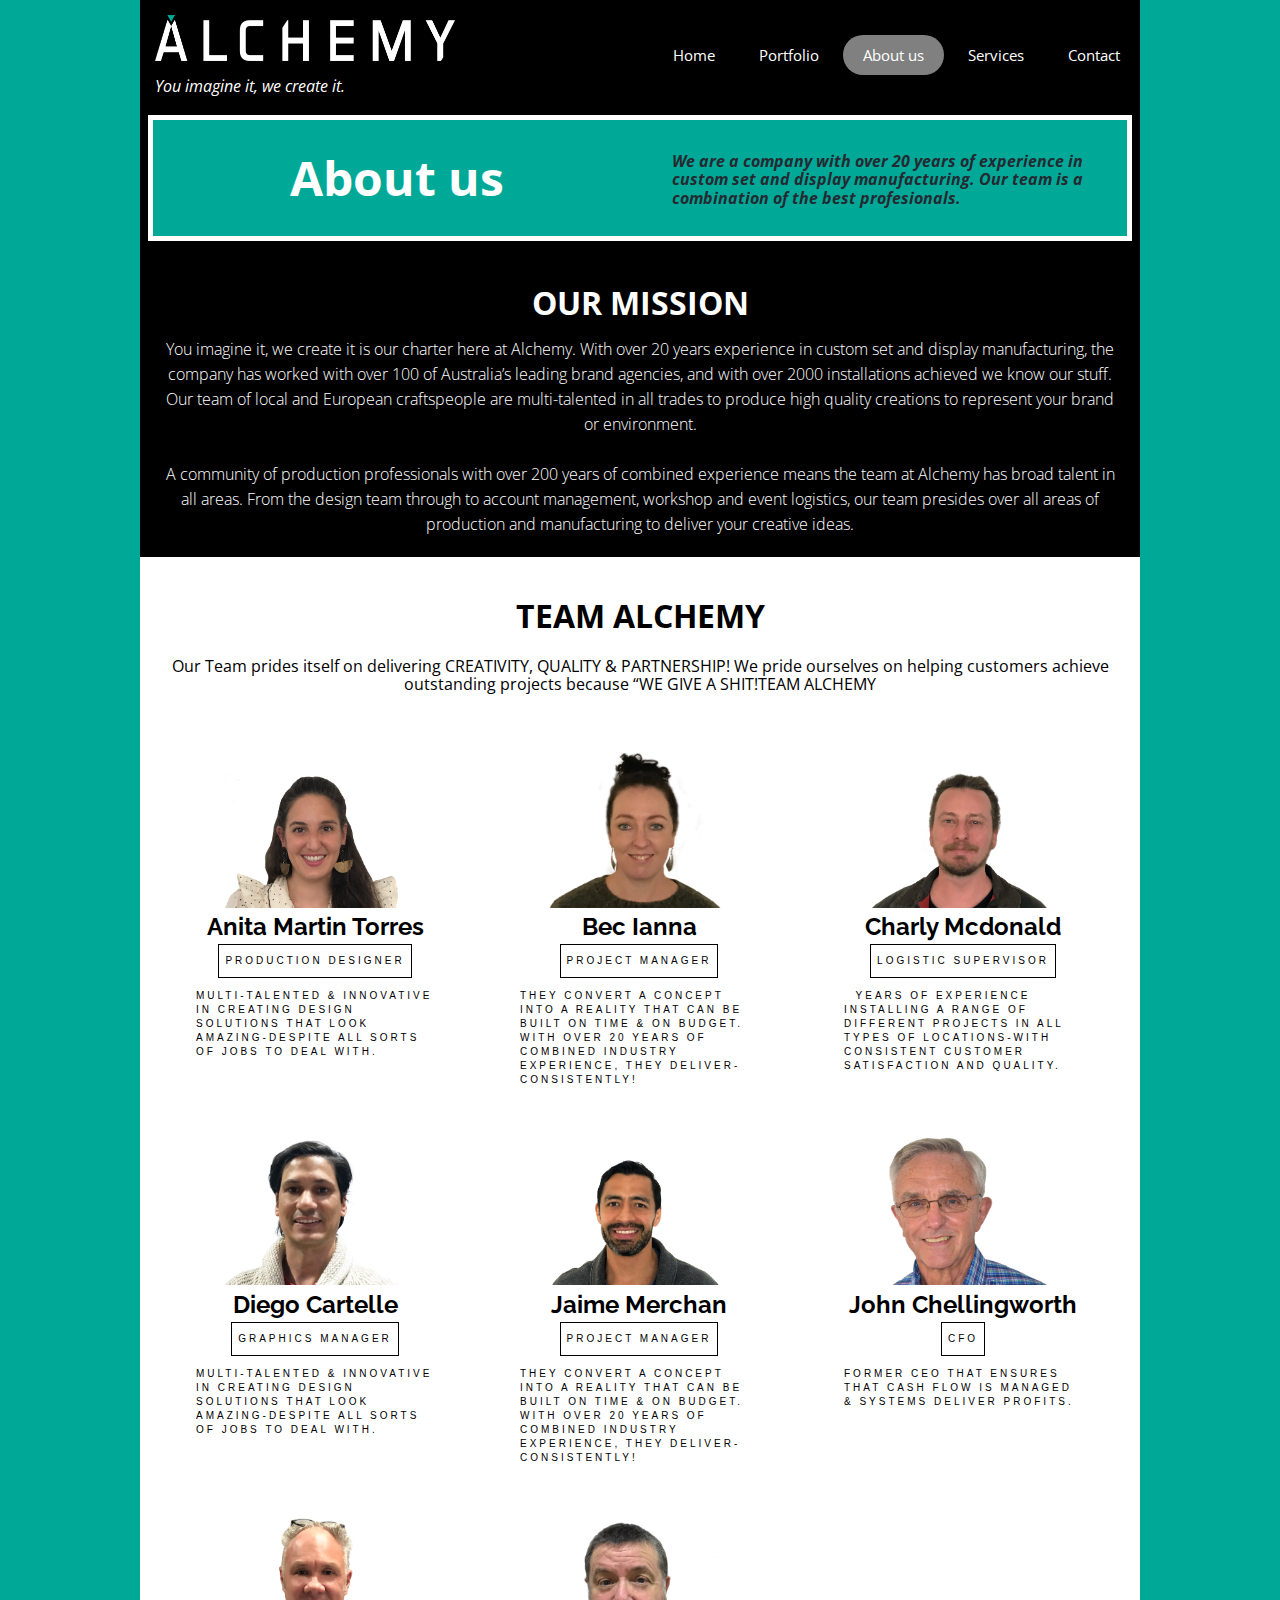
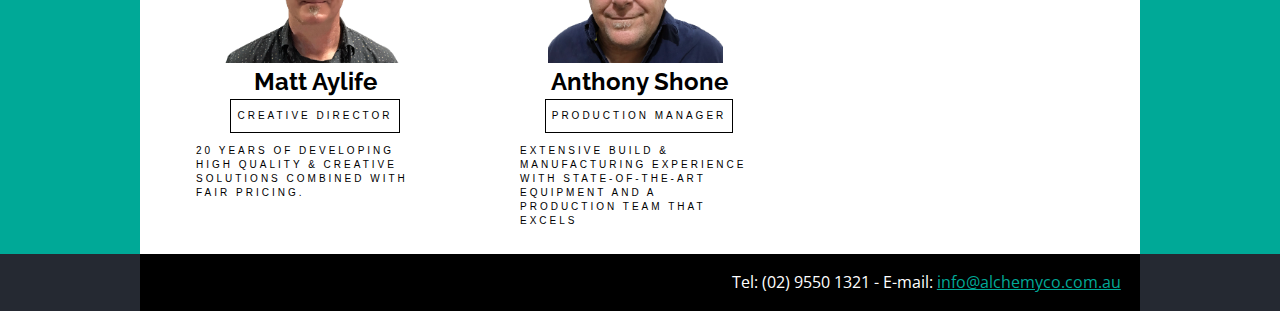
==== commit f399381c: "about img modification" ====
--- a/about.html
+++ b/about.html
@@ -45,7 +45,7 @@
 </section>
 <div class="team">
     <div class="people">
-        <img src="img/About/ani2.png" alt="img01">
+        <img src="img/about/ani2.png" alt="img01"/>
         <div class="text">
             <h2>Anita Martin Torres</h2>
             <h6>Production Designer</h6>
@@ -53,7 +53,7 @@
         </div>
     </div>
     <div class="people">
-        <img src="img/About/BEC2.png" alt="img01">
+        <img src="img/about/BEC2.png" alt="img02"/>
         <div class="text">
             <h2>Bec Ianna</h2>
             <h6>Project Manager</h6>
@@ -61,7 +61,7 @@
         </div>
     </div>
     <div class="people">
-        <img src="img/About/CHARLY3.png" alt="img01">
+        <img src="img/about/CHARLY3.png" alt="img03"/>
         <div class="text">
             <h2>Charly Mcdonald </h2>
             <h6>logistic Supervisor</h6>
@@ -69,7 +69,7 @@
         </div>
     </div>
     <div class="people">
-        <img src="img/About/Diego2-1.png" alt="img01">
+        <img src="img/about/Diego2-1.png" alt="img04"/>
         <div class="text">
             <h2>Diego Cartelle</h2>
             <h6>Graphics Manager</h6>
@@ -77,7 +77,7 @@
         </div>
     </div>
     <div class="people">
-        <img src="img/About/jaime2.png" alt="img01">
+        <img src="img/about/jaime2.png" alt="img05"/>
         <div class="text">
             <h2>Jaime Merchan </h2>
             <h6>Project Manager</h6>
@@ -85,7 +85,7 @@
         </div>
     </div>
     <div class="people">
-        <img src="img/About/JC1.png" alt="img01">
+        <img src="img/about/JC1.png" alt="img06"/>
         <div class="text">
             <h2>John Chellingworth</h2>
             <h6>CFO</h6>
@@ -93,7 +93,7 @@
         </div>
     </div>
     <div class="people">
-        <img src="img/About/MATT2.png" alt="img01">
+        <img src="img/about/MATT2.png" alt="img07"/>
         <div class="text">
             <h2>Matt Aylife</h2>
             <h6>Creative Director</h6>
@@ -101,7 +101,7 @@
         </div>
     </div>
     <div class="people">
-        <img src="img/About/Tony.png" alt="img01">
+        <img src="img/about/Tony.png" alt="img08"/>
         <div class="text">
             <h2>Anthony Shone</h2>
             <h6>Production Manager</h6>
--- a/css/alchemy.css
+++ b/css/alchemy.css
@@ -357,25 +357,43 @@
     background-color: black;
     width: 100%
 }
-/* services */
+/* ***********services********************************** */
 
 .container-services{
     display:inline-flex;
     flex-flow: row wrap;
-    align-content: center;
-}
+    background-color: #252932;
+  justify-content: center;
+
+}
+
 .foto-services{
-    align-items: center;
-    max-width: 30%;
-    max-height: 30%;
-
-}
+    /* align-items: center; */
+    max-width: 100%;
+    max-height: 100%;
+    position: relative;
+   
+}
+
 .foto-services>img{
-    max-width: 100%;
-}
+    width: 31em;
+    height: 200px;
+    
+}
+
 .texto-services{
-color:white;
-}
-.footer-about{
-background-color: #00a997;
-}+
+position:absolute;
+    top: 50%;
+    left:50%;
+    transform: translate(-50%, -50%);
+    color:#ffffff;
+    font-family: 'Open Sans', sans-serif;
+    font-size: 1em;
+    text-shadow: 2px 3px #252932;
+    border: 5px solid aqua;
+    background-color: rgba(0, 0, 0, 0.5);
+    padding:1em;
+    text-align: center;
+
+}
